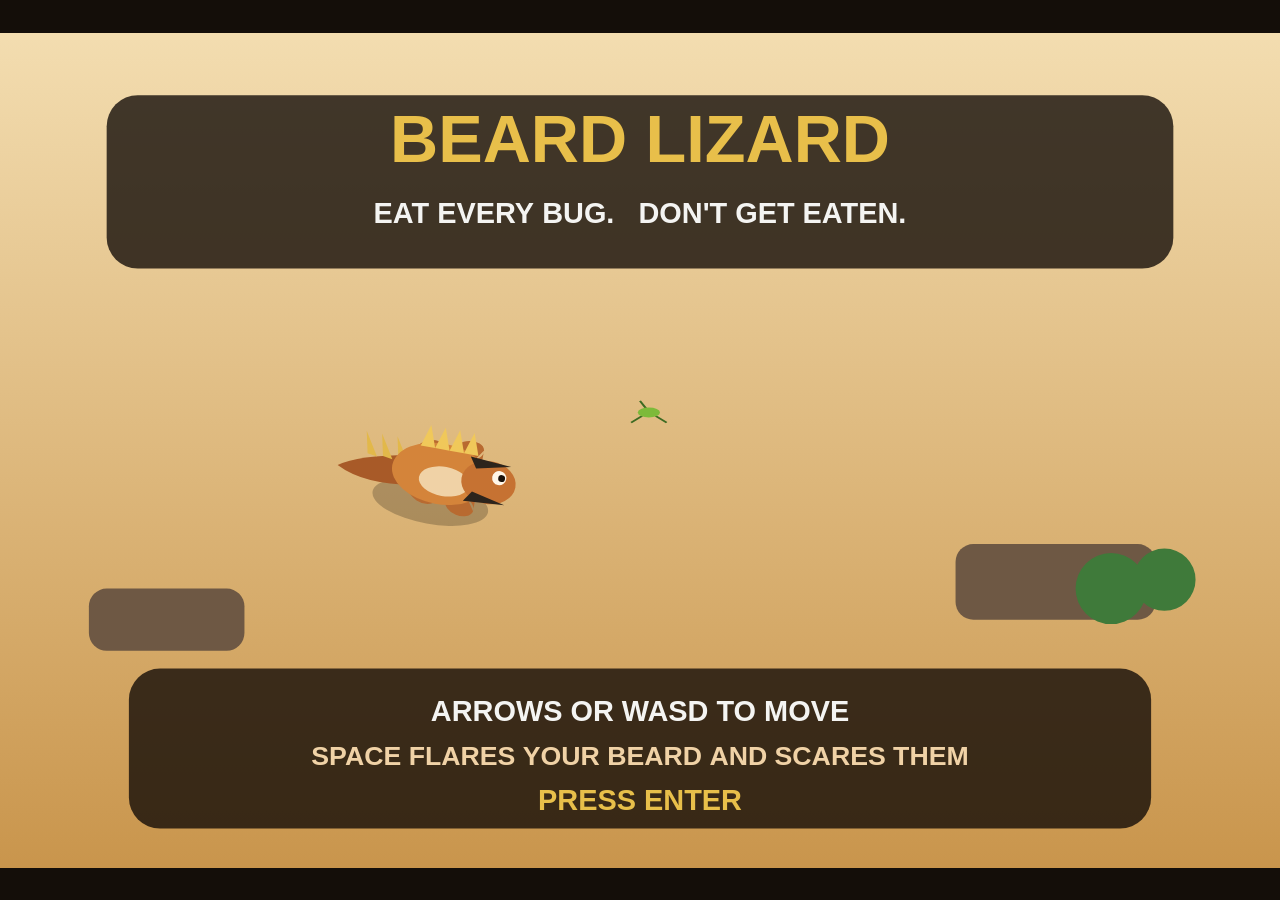
==== ui/games/beard-lizard/index.html @ fef923c5 "feat(games): add Beard Lizard as a built-in cabinet A bearded dragon clears each yard by eating ever" ====
<!DOCTYPE html>
<html lang="en">
<head>
<meta charset="utf-8">
<meta name="viewport" content="width=device-width, initial-scale=1, viewport-fit=cover">
<title>Beard Lizard</title>
<style>
  html, body {
    margin: 0;
    height: 100%;
    background: #140e09;
    color: #f4f4f2;
    overflow: hidden;
  }
  body {
    display: grid;
    place-items: center;
    font-family: "Trebuchet MS", "Segoe UI", sans-serif;
  }
  canvas {
    touch-action: none;
    background: #140e09;
    max-width: 100%;
    max-height: 100%;
  }
  .sr {
    position: absolute;
    width: 1px;
    height: 1px;
    overflow: hidden;
    clip: rect(0 0 0 0);
  }
  #touch {
    position: fixed;
    left: 0;
    right: 0;
    bottom: 0;
    height: 38vh;
    display: none;
    pointer-events: none;
  }
  #stick {
    pointer-events: auto;
    position: absolute;
    left: max(18px, env(safe-area-inset-left));
    bottom: max(18px, env(safe-area-inset-bottom));
    width: 116px;
    height: 116px;
    border-radius: 50%;
    background: rgba(255, 244, 220, 0.08);
    border: 2px solid rgba(255, 244, 220, 0.28);
    touch-action: none;
  }
  #nub {
    width: 48px;
    height: 48px;
    margin: -24px 0 0 -24px;
    border-radius: 50%;
    background: rgba(232, 191, 74, 0.92);
    position: absolute;
    left: 50%;
    top: 50%;
  }
  #flare {
    pointer-events: auto;
    position: absolute;
    right: max(22px, env(safe-area-inset-right));
    bottom: max(28px, env(safe-area-inset-bottom));
    width: 86px;
    height: 86px;
    border-radius: 50%;
    border: 0;
    background: #e23b2f;
    color: #fff8ef;
    font: 800 13px/1.1 "Trebuchet MS", "Segoe UI", sans-serif;
    letter-spacing: 0.08em;
    touch-action: none;
    box-shadow: 0 8px 24px rgba(0, 0, 0, 0.35);
  }
  @media (pointer: coarse), (max-width: 820px) {
    #touch { display: block; }
  }
</style>
</head>
<body>
<p class="sr">Beard Lizard. Move with the arrow keys or WASD and eat every bug to clear the level. Avoid snakes, cats, hawks, and goannas. Space flares your beard and scares nearby predators.</p>
<canvas id="c" width="576" height="376"></canvas>
<div id="touch">
  <div id="stick" aria-hidden="true"><div id="nub"></div></div>
  <button id="flare" type="button">BEARD</button>
</div>
<script src="game.js"></script>
</body>
</html>
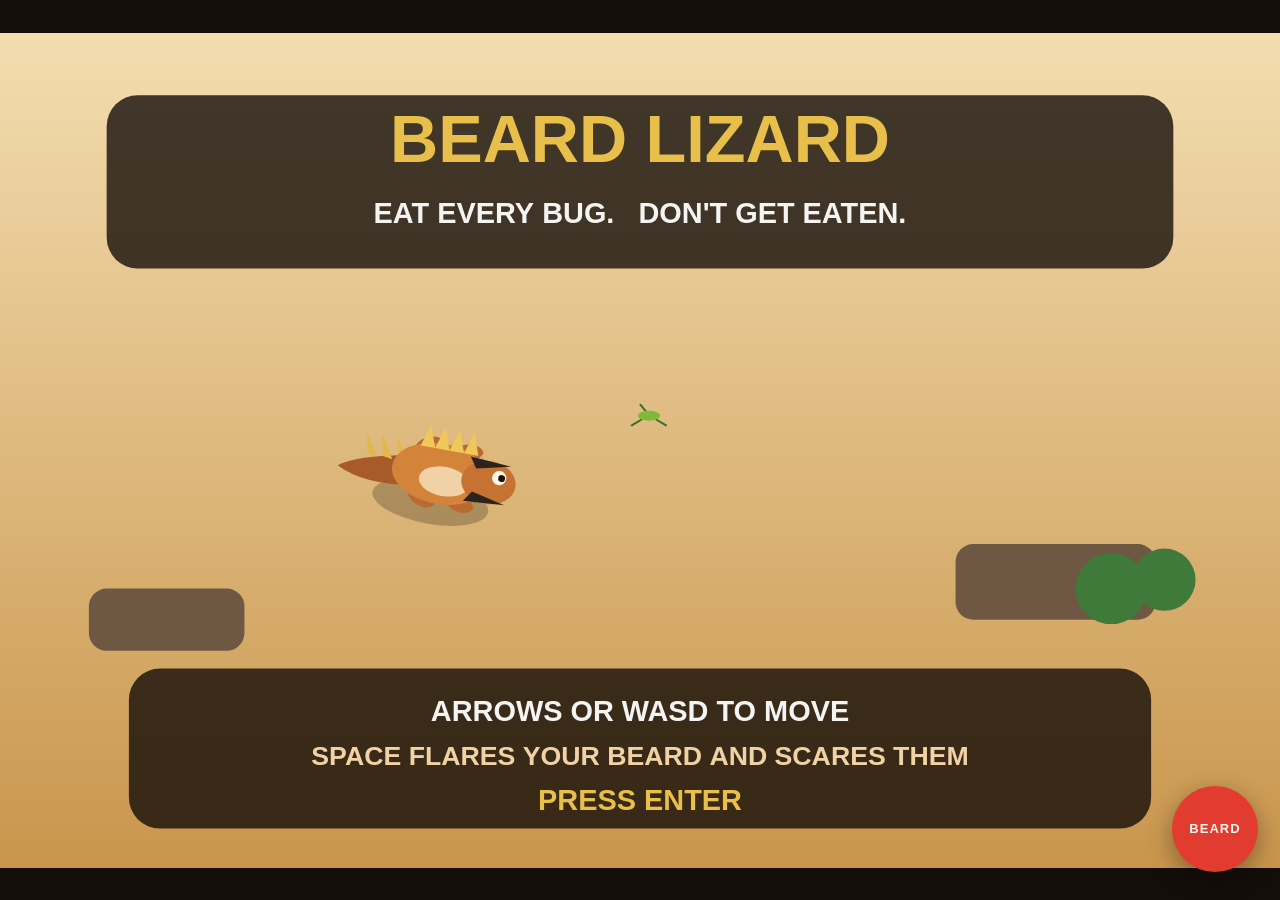
==== commit bcbcde6f: "fix(games): show a BEARD button and accept the Space key The flare control stays on screen, and a Sp" ====
--- a/ui/games/beard-lizard/index.html
+++ b/ui/games/beard-lizard/index.html
@@ -32,14 +32,11 @@
   }
   #touch {
     position: fixed;
-    left: 0;
-    right: 0;
-    bottom: 0;
-    height: 38vh;
-    display: none;
+    inset: 0;
     pointer-events: none;
   }
   #stick {
+    display: none;
     pointer-events: auto;
     position: absolute;
     left: max(18px, env(safe-area-inset-left));
@@ -78,7 +75,7 @@
     box-shadow: 0 8px 24px rgba(0, 0, 0, 0.35);
   }
   @media (pointer: coarse), (max-width: 820px) {
-    #touch { display: block; }
+    #stick { display: block; }
   }
 </style>
 </head>
